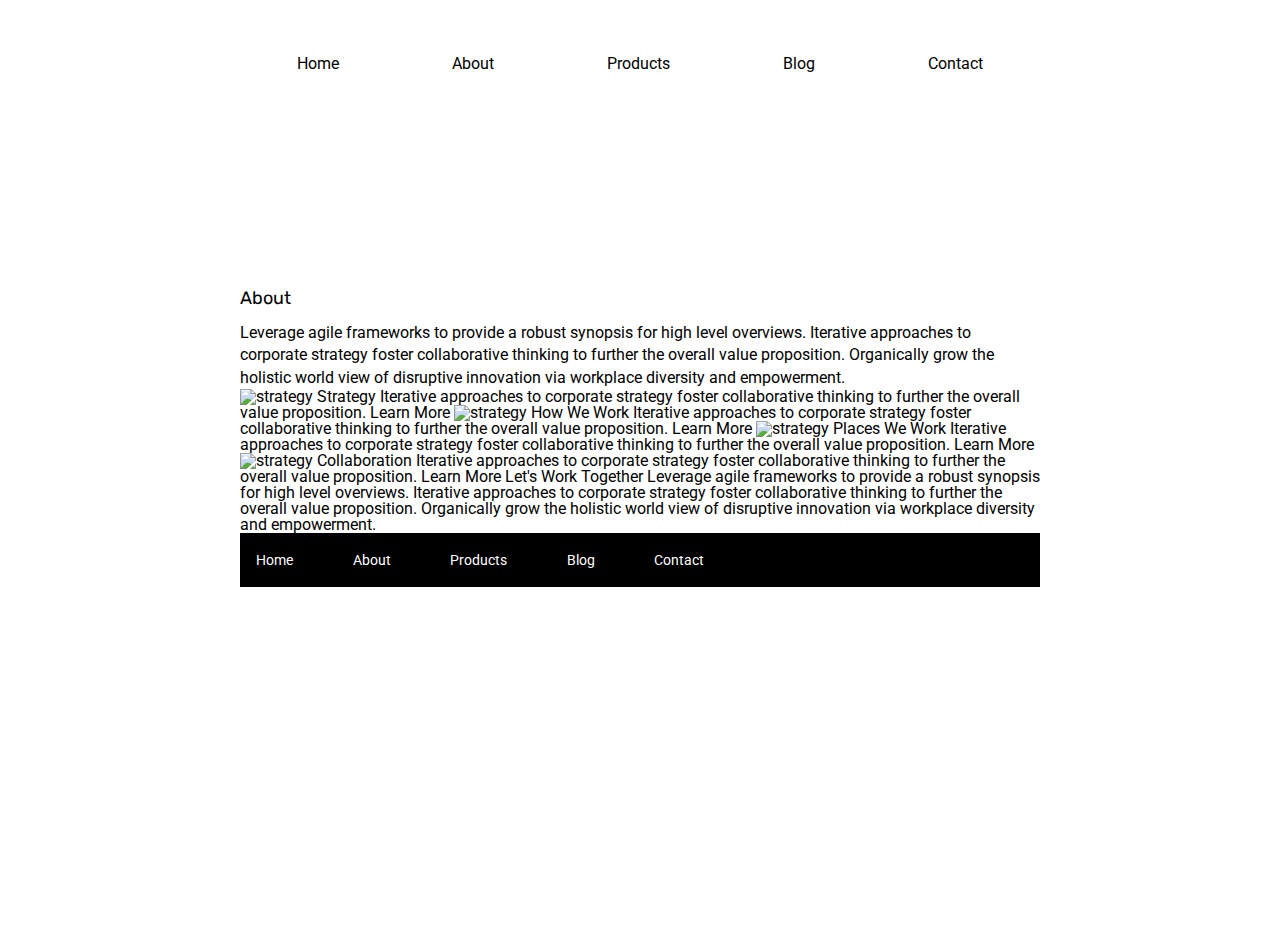
==== about.html @ c264a9ff "Finished header and top image on about page." ====
<!doctype html>

<html lang="en">
<head>
  <meta charset="utf-8">

  <title>Sprint Challenge - About</title>

  <link href="https://fonts.googleapis.com/css?family=Roboto|Rubik" rel="stylesheet">
  <link rel="stylesheet" href="css/index.css">

</head>

<body>
    <div class="container about-page">

        <header class="header">
            <img class="header__logo" src="img/lambda-black.png" alt="">
            <nav>
                <ul>
                    <li class="header__link"><a href="index.html">Home</a></li>
                    <li class="header__link"><a href="about.html">About</a></li>
                    <li class="header__link">Products</li>
                    <li class="header__link">Blog</li>
                    <li class="header__link">Contact</li>
                </ul>
            </nav>
        </header>

        <section class="top-img top-img--about-page">

        </section>

        <section class="about-section">
            <h1 class="about-section__header">About</h1>

            <p class="about-section__paragraph">
                Leverage agile frameworks to provide a robust synopsis for high level
                overviews. Iterative approaches to
                corporate strategy foster collaborative thinking to further the overall value proposition. Organically
                grow the holistic world view of disruptive innovation via workplace diversity and empowerment.
            </p>


        </section>


    <img src="img/about-plan.png" alt="strategy">
    
    Strategy
    
    Iterative approaches to corporate strategy foster collaborative thinking to further the overall value proposition.

    Learn More



    <img src="img/about-working.png" alt="strategy">
    
    How We Work
    
    Iterative approaches to corporate strategy foster collaborative thinking to further the overall value proposition.

    Learn More



    <img src="img/about-office.png" alt="strategy">
    
    Places We Work

    Iterative approaches to corporate strategy foster collaborative thinking to further the overall value proposition.

    Learn More

    <img src="img/about-meeting.png" alt="strategy">
    
    Collaboration
    
    Iterative approaches to corporate strategy foster collaborative thinking to further the overall value proposition.

    Learn More

    Let's Work Together

    Leverage agile frameworks to provide a robust synopsis for high level overviews. Iterative approaches to corporate strategy foster collaborative thinking to further the overall value proposition. Organically grow the holistic world view of disruptive innovation via workplace diversity and empowerment.
        
      <footer>
        <nav>
          <a href="index.html">Home</a>
          <a href="#">About</a>
          <a href="#">Products</a>
          <a href="#">Blog</a>
          <a href="#">Contact</a>
        </nav>
      </footer>
    </div><!-- container -->        
</body>
</html>
---- css/index.css ----
/* http://meyerweb.com/eric/tools/css/reset/ 
   v2.0 | 20110126
   License: none (public domain)
*/

html, body, div, span, applet, object, iframe,
h1, h2, h3, h4, h5, h6, p, blockquote, pre,
a, abbr, acronym, address, big, cite, code,
del, dfn, em, img, ins, kbd, q, s, samp,
small, strike, strong, sub, sup, tt, var,
b, u, i, center,
dl, dt, dd, ol, ul, li,
fieldset, form, label, legend,
table, caption, tbody, tfoot, thead, tr, th, td,
article, aside, canvas, details, embed, 
figure, figcaption, footer, header, hgroup, 
menu, nav, output, ruby, section, summary,
time, mark, audio, video {
	margin: 0;
	padding: 0;
	border: 0;
	font-size: 100%;
	font: inherit;
	vertical-align: baseline;
}
/* HTML5 display-role reset for older browsers */
article, aside, details, figcaption, figure, 
footer, header, hgroup, menu, nav, section {
	display: block;
}
body {
	line-height: 1;
}
ol, ul {
	list-style: none;
}
blockquote, q {
	quotes: none;
}
blockquote:before, blockquote:after,
q:before, q:after {
	content: '';
	content: none;
}
table {
	border-collapse: collapse;
	border-spacing: 0;
}

* {
    box-sizing: border-box;
}

html, body {
    height: 100%;
    font-family: 'Roboto', sans-serif;
}

h1, h2, h3, h4, h5 {
    font-size: 18px;
    margin-bottom: 15px;
    font-family: 'Rubik', sans-serif;
}

p {
    line-height: 1.4;
}

a {
    text-decoration: none;
    color: black;
}

.container {
    width: 800px;
    margin: 0 auto;
}

.header{
    margin: 2rem 0;
    display: flex;

}

.header nav {
    width: 100%;
    height: 40px;
}

.top-img {
    width: 100%;
    background-size: cover;
    height: 153px;
    margin-bottom: 2rem;
}

.top-img--home-page {
    background-image: url("../img/jumbo.jpg");

}

.top-img--about-page{
    background-image: url("../img/jumbo-about.png");
}

.header nav ul{
    display: flex;
    justify-content: space-around;
    align-items: flex-end;
    height: 40px
}

.top-content {
    display: flex;
    flex-wrap: wrap;
    justify-content: space-evenly;
    margin-bottom: 20px;
    border-bottom: 1px dashed black;
}

.top-content .text-container {
    width: 48%;
    padding: 0 1%;
    padding-bottom: 20px;  
}

.middle-content {
    margin-bottom: 20px;
    border-bottom: 1px dashed black;
}

.middle-content h2 {
    padding: 0 2%;
    margin-bottom: 0;
}

.middle-content .boxes {
    display: flex;
    flex-wrap: wrap;
    justify-content: space-evenly;
}

.middle-content .boxes .box {
    width: 12.5%;
    height: 100px;
    background: black;
    margin: 20px 2.5%;
    color: white;
    display: flex;
    align-items: center;
    justify-content: center;
}

#teal {
    background-color: teal;
}
#gold {
    background-color: gold;
}

#cadetblue {
    background-color: cadetblue;
}

#coral {
    background-color: coral;
}

#crimson {
    background-color: crimson;
}

#forestgreen {
    background-color: forestgreen;
}

#darkorchid {
    background-color: darkorchid;
}

#hotpink {
    background-color: hotpink;
}

#indigo {
    background-color: indigo;
}

#dodgerblue {
    background-color: dodgerblue;
}

.bottom-content {
    display: flex;
    margin: 0 2% 20px;
    justify-content: space-around;
}

.bottom-content .text-container {
    padding-right: 4%;
}

.bottom-content .text-container:last-child {
    padding-right: 0;
}

footer {
    width: 100%;
    background: black;
}

footer nav {
    width: 60%;
    display: flex;
    justify-content: space-between;
    align-items: center;
    padding: 20px 2%;
    font-size: 14px;
}

footer nav a {
    color: white;
    text-decoration: none;
}
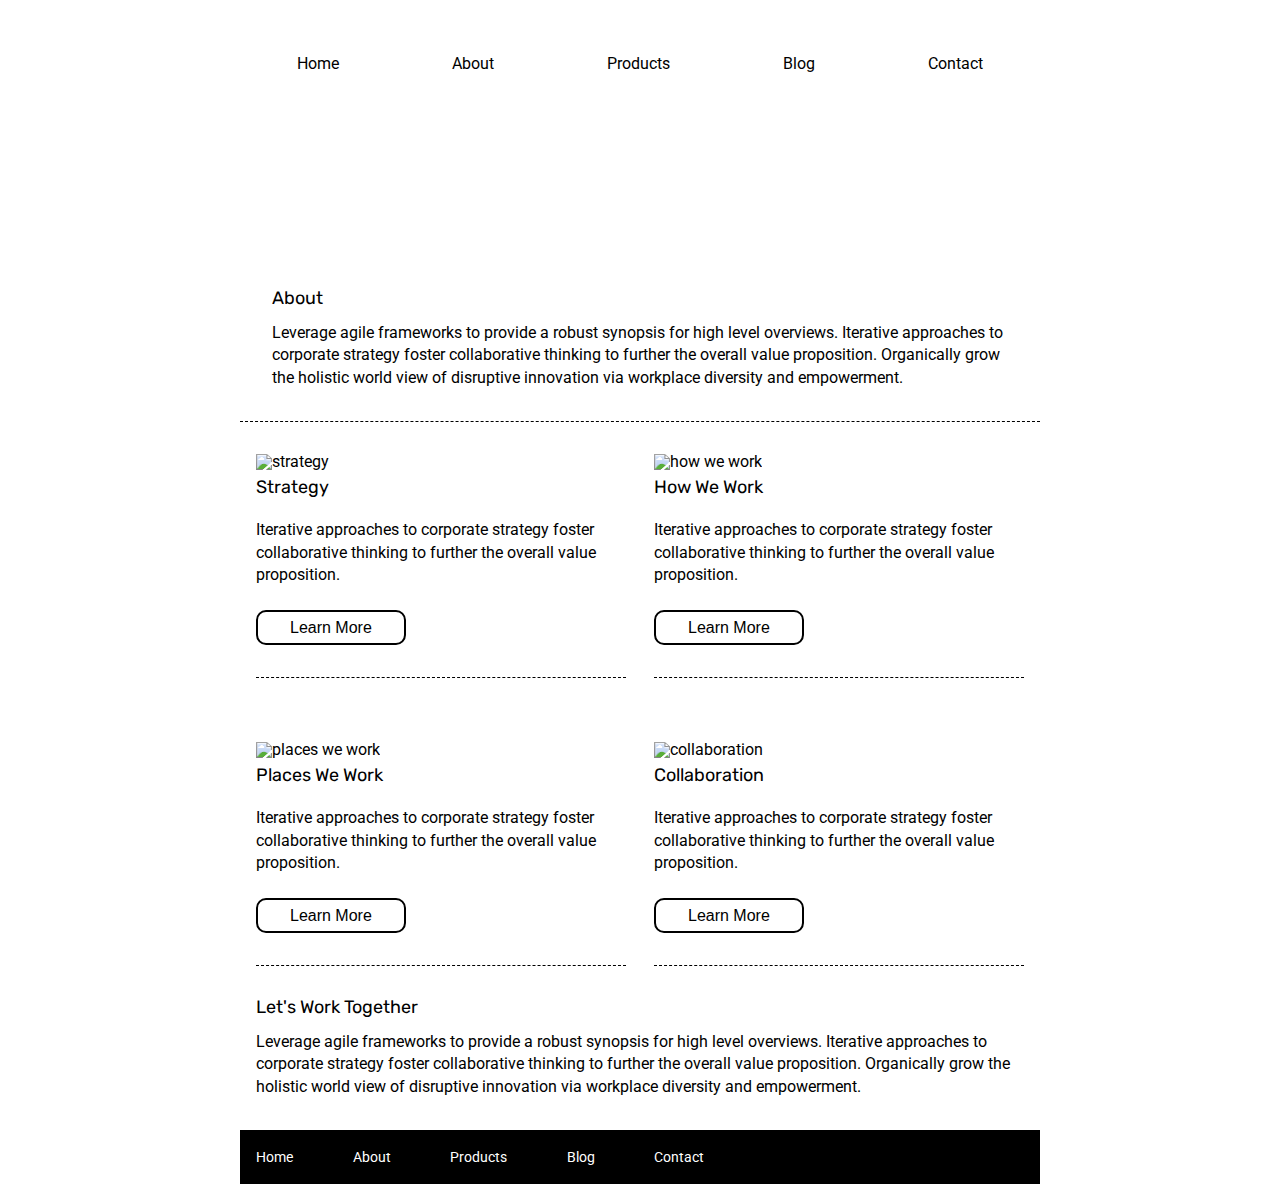
==== commit 6271a165: "Finished MVP About me page complete." ====
--- a/about.html
+++ b/about.html
@@ -41,50 +41,85 @@
                 grow the holistic world view of disruptive innovation via workplace diversity and empowerment.
             </p>
 
+        </section>
+
+        <section class="info-cards-section">
+
+            <div class="info-cards-section__info-card">
+
+                <img class="info-card-section__img" src="img/about-plan.png" alt="strategy">
+
+                <h2 class="info-cards-section__card-heading">Strategy</h2>
+
+                <p class="info-cards-section__card-text">
+                    Iterative approaches to corporate strategy foster collaborative
+                    thinking to further the overall value
+                    proposition.
+                </p>
+
+                <button class="info-cards-section__button">Learn More</button>
+            </div>
+
+            <div class="info-cards-section__info-card">
+
+                <img class="info-card-section__img" src="img/about-working.png" alt="how we work">
+
+                <h2 class="info-cards-section__card-heading">How We Work</h2>
+
+                <p class="info-cards-section__card-text">
+                    Iterative approaches to corporate strategy foster collaborative
+                    thinking to further the overall value
+                    proposition.
+                </p>
+
+                <button class="info-cards-section__button">Learn More</button>
+            </div>
+
+            <div class="info-cards-section__info-card">
+
+                <img class="info-card-section__img" src="img/about-office.png" alt="places we work">
+
+                <h2 class="info-cards-section__card-heading">Places We Work</h2>
+
+                <p class="info-cards-section__card-text">
+                    Iterative approaches to corporate strategy foster collaborative
+                    thinking to further the overall value
+                    proposition.
+                </p>
+
+                <button class="info-cards-section__button">Learn More</button>
+            </div>
+
+            <div class="info-cards-section__info-card">
+
+                <img class="info-card-section__img" src="img/about-meeting.png" alt="collaboration">
+
+                <h2 class="info-cards-section__card-heading">Collaboration</h2>
+
+                <p class="info-cards-section__card-text">
+                    Iterative approaches to corporate strategy foster collaborative
+                    thinking to further the overall value
+                    proposition.
+                </p>
+
+                <button class="info-cards-section__button">Learn More</button>
+            </div>
+
+        </section>
+
+        <section class="bottom-section">
+            <h2 class="bottom-section__heading">Let's Work Together</h2>
+
+            <p class="bottom-section__paragraph">
+                Leverage agile frameworks to provide a robust synopsis for high level
+                overviews. Iterative approaches to
+                corporate strategy foster collaborative thinking to further the overall value proposition. Organically
+                grow the holistic world view of disruptive innovation via workplace diversity and empowerment.
+            </p>
 
         </section>
 
 
-    <img src="img/about-plan.png" alt="strategy">
-    
-    Strategy
-    
-    Iterative approaches to corporate strategy foster collaborative thinking to further the overall value proposition.
-
-    Learn More
-
-
-
-    <img src="img/about-working.png" alt="strategy">
-    
-    How We Work
-    
-    Iterative approaches to corporate strategy foster collaborative thinking to further the overall value proposition.
-
-    Learn More
-
-
-
-    <img src="img/about-office.png" alt="strategy">
-    
-    Places We Work
-
-    Iterative approaches to corporate strategy foster collaborative thinking to further the overall value proposition.
-
-    Learn More
-
-    <img src="img/about-meeting.png" alt="strategy">
-    
-    Collaboration
-    
-    Iterative approaches to corporate strategy foster collaborative thinking to further the overall value proposition.
-
-    Learn More
-
-    Let's Work Together
-
-    Leverage agile frameworks to provide a robust synopsis for high level overviews. Iterative approaches to corporate strategy foster collaborative thinking to further the overall value proposition. Organically grow the holistic world view of disruptive innovation via workplace diversity and empowerment.
-        
       <footer>
         <nav>
           <a href="index.html">Home</a>
--- a/css/index.css
+++ b/css/index.css
@@ -12,39 +12,45 @@
 dl, dt, dd, ol, ul, li,
 fieldset, form, label, legend,
 table, caption, tbody, tfoot, thead, tr, th, td,
-article, aside, canvas, details, embed, 
-figure, figcaption, footer, header, hgroup, 
+article, aside, canvas, details, embed,
+figure, figcaption, footer, header, hgroup,
 menu, nav, output, ruby, section, summary,
 time, mark, audio, video {
-	margin: 0;
-	padding: 0;
-	border: 0;
-	font-size: 100%;
-	font: inherit;
-	vertical-align: baseline;
-}
+    margin: 0;
+    padding: 0;
+    border: 0;
+    font-size: 100%;
+    font: inherit;
+    vertical-align: baseline;
+}
+
 /* HTML5 display-role reset for older browsers */
-article, aside, details, figcaption, figure, 
+article, aside, details, figcaption, figure,
 footer, header, hgroup, menu, nav, section {
-	display: block;
-}
+    display: block;
+}
+
 body {
-	line-height: 1;
-}
+    line-height: 1;
+}
+
 ol, ul {
-	list-style: none;
-}
+    list-style: none;
+}
+
 blockquote, q {
-	quotes: none;
-}
+    quotes: none;
+}
+
 blockquote:before, blockquote:after,
 q:before, q:after {
-	content: '';
-	content: none;
-}
+    content: '';
+    content: none;
+}
+
 table {
-	border-collapse: collapse;
-	border-spacing: 0;
+    border-collapse: collapse;
+    border-spacing: 0;
 }
 
 * {
@@ -76,7 +82,7 @@
     margin: 0 auto;
 }
 
-.header{
+.header {
     margin: 2rem 0;
     display: flex;
 
@@ -99,11 +105,11 @@
 
 }
 
-.top-img--about-page{
+.top-img--about-page {
     background-image: url("../img/jumbo-about.png");
 }
 
-.header nav ul{
+.header nav ul {
     display: flex;
     justify-content: space-around;
     align-items: flex-end;
@@ -121,7 +127,7 @@
 .top-content .text-container {
     width: 48%;
     padding: 0 1%;
-    padding-bottom: 20px;  
+    padding-bottom: 20px;
 }
 
 .middle-content {
@@ -154,6 +160,7 @@
 #teal {
     background-color: teal;
 }
+
 #gold {
     background-color: gold;
 }
@@ -221,4 +228,49 @@
 footer nav a {
     color: white;
     text-decoration: none;
+}
+
+.about-section {
+    padding: 0 2rem;
+    padding-bottom: 2rem;
+    border-bottom: 1px dashed black
+}
+
+.info-cards-section {
+    padding: 0 1rem;
+    display: flex;
+    flex-wrap: wrap;
+    justify-content: space-between;
+}
+
+.info-cards-section__info-card {
+    padding-bottom: 1rem;
+    border-bottom: 1px dashed black;
+    margin: 2rem 0;
+}
+
+.info-cards-section__card-text {
+    max-width: 370px;
+}
+
+.info-cards-section__card-heading {
+    padding-top: .5rem;
+}
+
+.info-cards-section__card-text {
+    padding: .5rem 0;
+}
+
+.info-cards-section__button {
+    font-size: 1rem;
+    margin: 1rem 0;
+    border-radius: 10px;
+    padding: .4rem 2rem;
+    background-color: transparent;
+    border: 2px solid black;
+}
+
+.bottom-section {
+    padding: 0 1rem;
+    margin-bottom: 2rem;
 }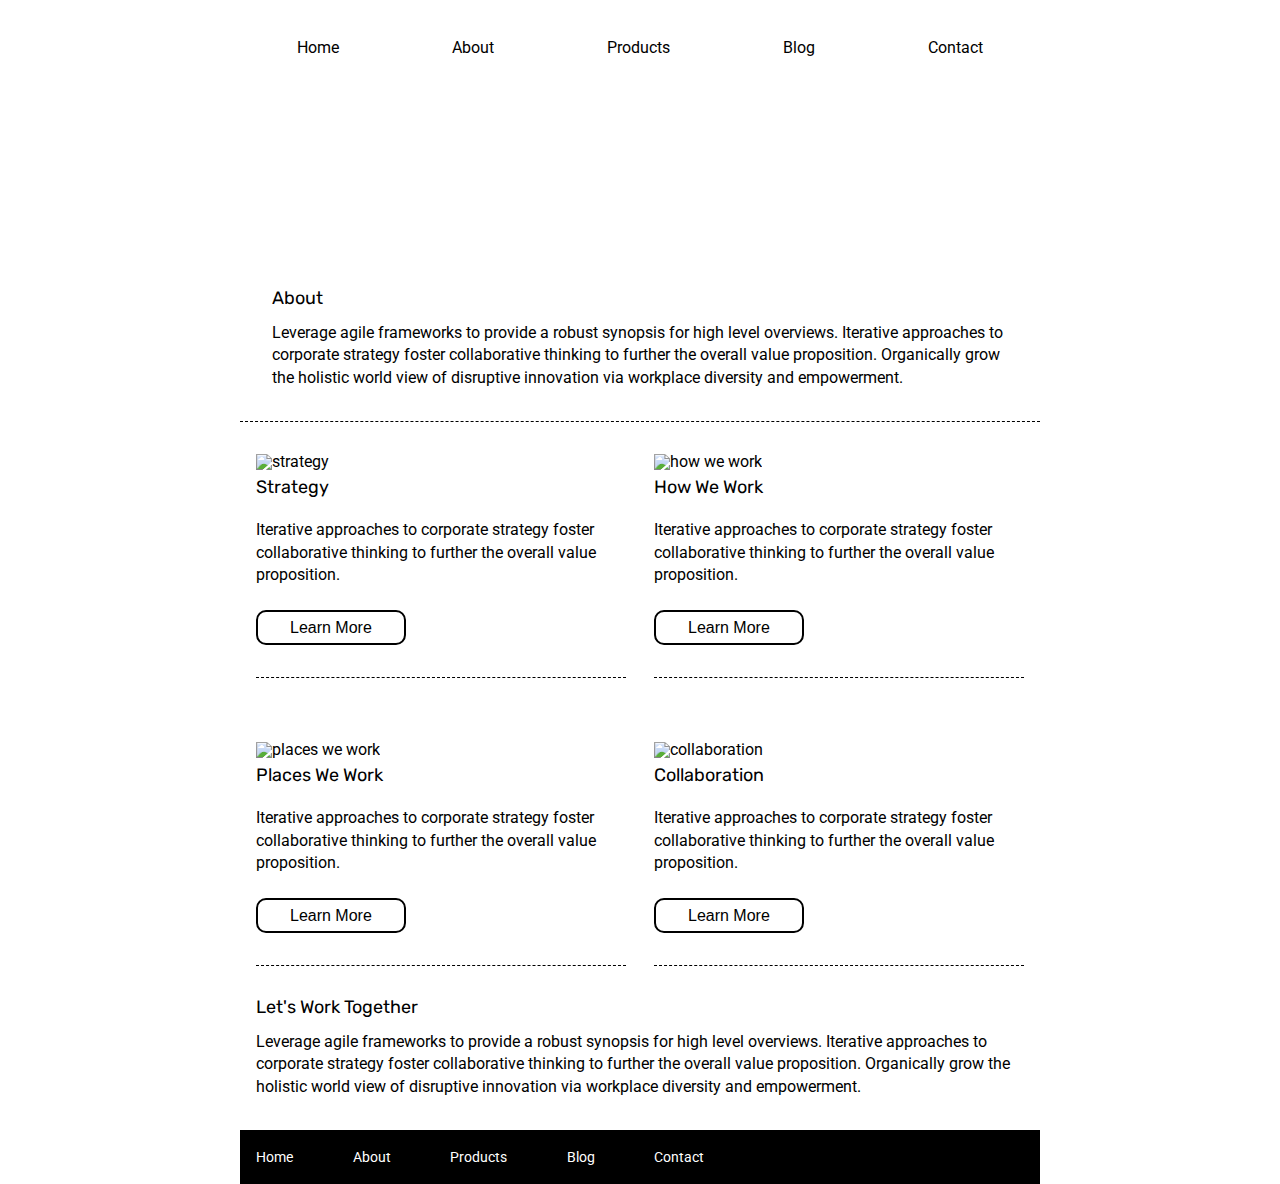
==== commit 32106681: "Added animations to index.html and to about.html." ====
--- a/about.html
+++ b/about.html
@@ -19,7 +19,7 @@
             <nav>
                 <ul>
                     <li class="header__link"><a href="index.html">Home</a></li>
-                    <li class="header__link"><a href="about.html">About</a></li>
+                    <li class="header__link active"><a href="about.html">About</a></li>
                     <li class="header__link">Products</li>
                     <li class="header__link">Blog</li>
                     <li class="header__link">Contact</li>
--- a/css/index.css
+++ b/css/index.css
@@ -116,6 +116,25 @@
     height: 40px
 }
 
+.header__link {
+    border-radius: 10px;
+    padding: 1rem;
+}
+
+.header__link:hover {
+    padding: 1rem;
+    border-radius: 10px;
+    animation: pulsate 1s infinite;
+}
+
+.header__link.active {
+    animation: pulsate 1s infinite;
+}
+
+.header__logo {
+    animation: slidInRight 1s;
+}
+
 .top-content {
     display: flex;
     flex-wrap: wrap;
@@ -155,6 +174,11 @@
     display: flex;
     align-items: center;
     justify-content: center;
+}
+
+
+.box:hover {
+    animation: pulsateBig 1s infinite;
 }
 
 #teal {
@@ -268,9 +292,72 @@
     padding: .4rem 2rem;
     background-color: transparent;
     border: 2px solid black;
+    transition: all .5s;
+}
+
+
+.info-cards-section__button:hover {
+    background-color: black;
+    color: white;
+    transform: translateY(-5px);
+    box-shadow: 0 2px 4px 2px #00000094;
 }
 
 .bottom-section {
     padding: 0 1rem;
     margin-bottom: 2rem;
+}
+
+
+@keyframes pulsate {
+    0% {
+        transform: scale(1);
+        box-shadow: none;
+    }
+
+    50% {
+        transform: scale(1.05);
+        box-shadow: 0 1rem 4rem rgba(0,0,0, .25);
+    }
+
+    100% {
+        transform: scale(1);
+        box-shadow: none;
+    }
+
+}
+
+@keyframes pulsateBig {
+    0% {
+        transform: scale(1.5);
+        box-shadow: none;
+    }
+
+    50% {
+        transform: scale(1.05);
+        box-shadow: 0 1rem 4rem rgba(0,0,0, .25);
+    }
+
+    100% {
+        transform: scale(1);
+        box-shadow: none;
+    }
+
+}
+
+
+@keyframes slidInRight {
+    0%{
+        opacity: 0;
+        transform: translateX(-5rem);
+    }
+
+    80% {
+        transform: translateX(1rem);
+    }
+
+    100% {
+        transform: translateX(0);
+    }
+
 }